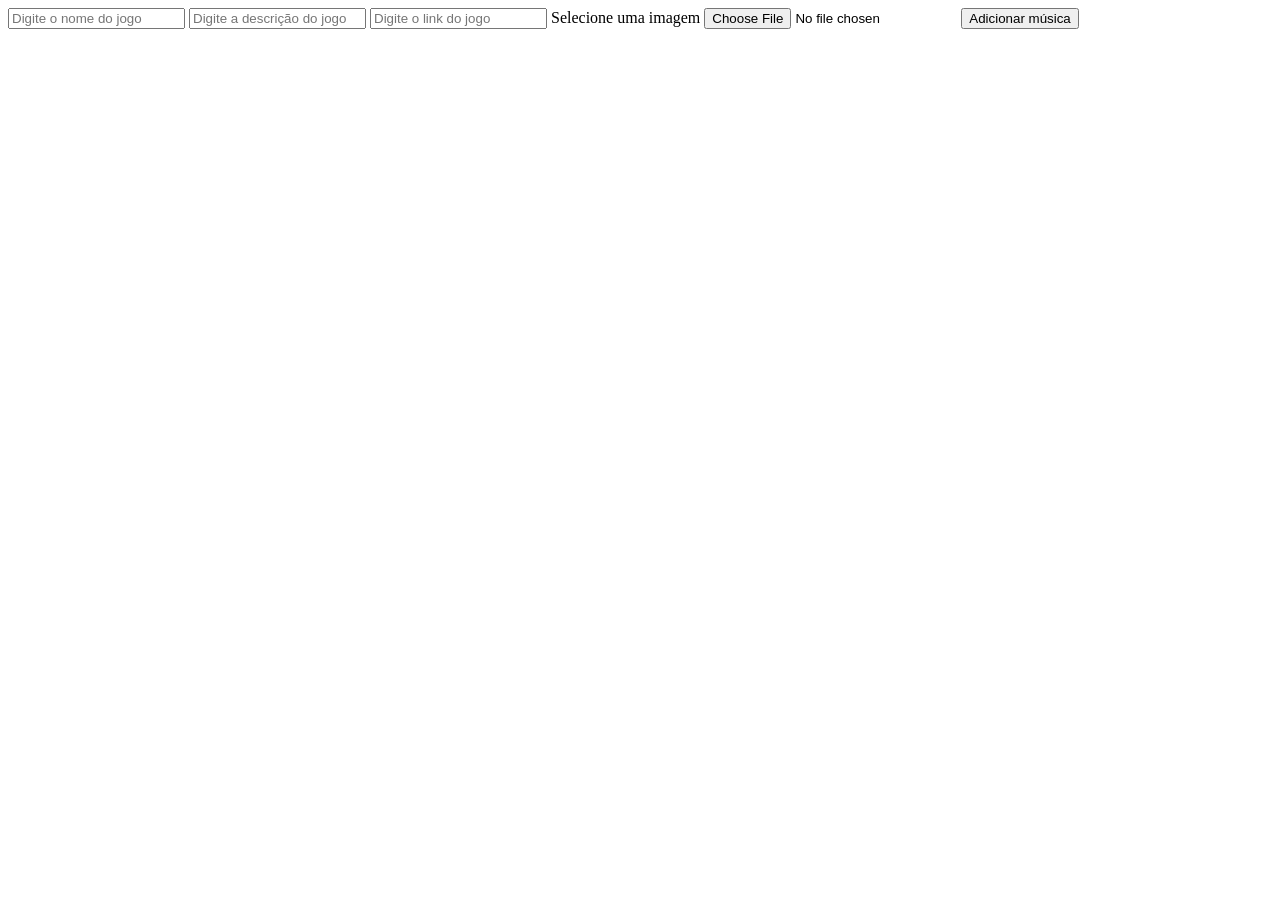
==== html/cadastro.html @ 2decac00 "Novas funcionalidades do projeto" ====
<!doctype html>
<html lang="en">
  <head>
    <meta charset="UTF-8" />
    <meta name="viewport" content="width=device-width, initial-scale=1.0" />
    <title>Document</title>
  </head>
  <body>
    <input type="text" id="nome" placeholder="Digite o nome do jogo" />
    <input
      type="text"
      id="descricao"
      placeholder="Digite a descrição do jogo"
    />
    <input type="text" id="link" placeholder="Digite o link do jogo" />

    <label for="input_com_imagem">Selecione uma imagem </label>
    <input type="file" id="input_com_imagem" />
    <button onclick="CriarMusica()">Adicionar música</button>

    <script src="./../javascript/cadastro.js"></script>
  </body>
</html>
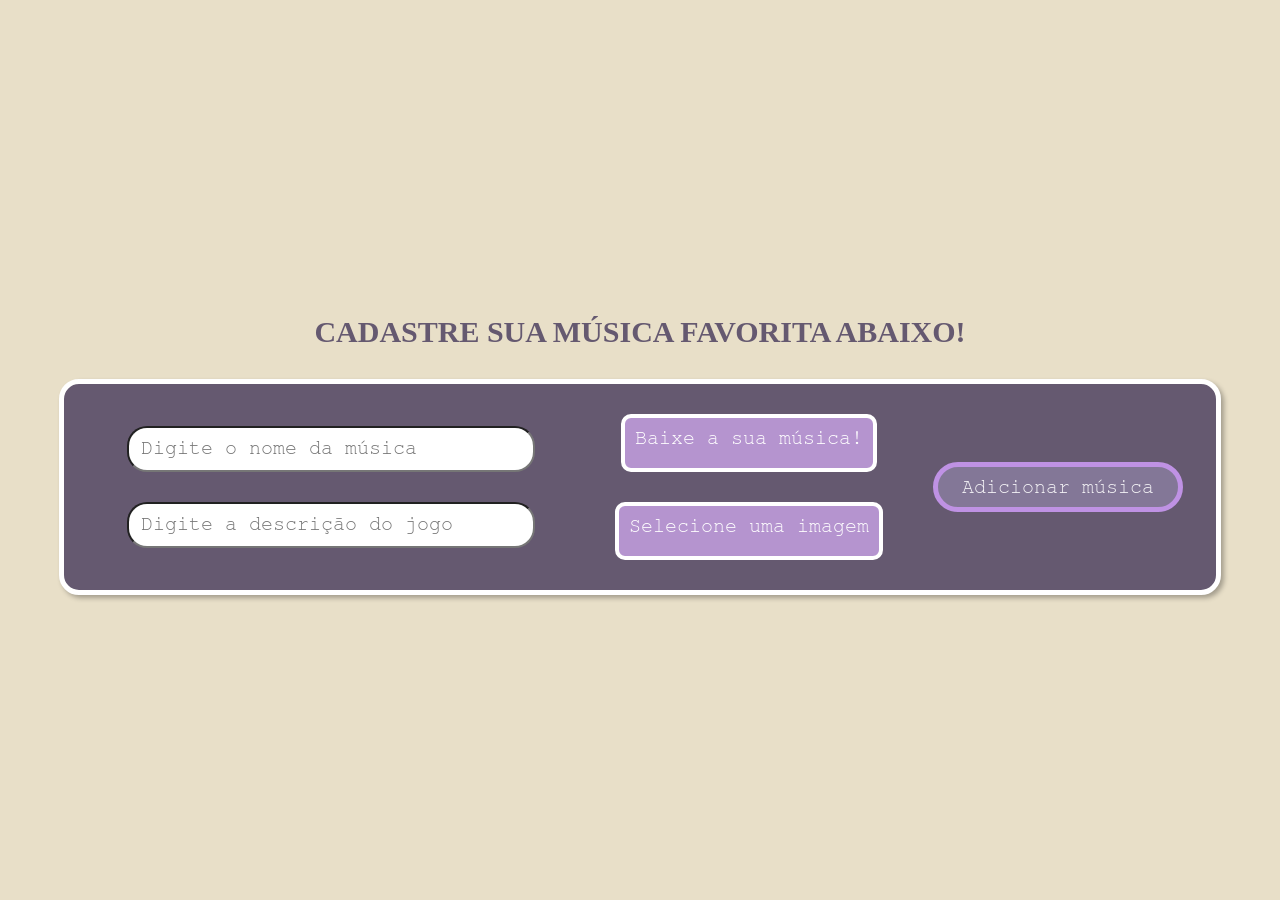
==== commit d08edfaf: "Adicionando novas funcionalidades" ====
--- a/html/cadastro.html
+++ b/html/cadastro.html
@@ -4,19 +4,40 @@
     <meta charset="UTF-8" />
     <meta name="viewport" content="width=device-width, initial-scale=1.0" />
     <title>Document</title>
+    <link rel="stylesheet" href="./../css/cadastro.css" class="stylesheet" />
   </head>
   <body>
-    <input type="text" id="nome" placeholder="Digite o nome do jogo" />
-    <input
-      type="text"
-      id="descricao"
-      placeholder="Digite a descrição do jogo"
-    />
-    <input type="text" id="link" placeholder="Digite o link do jogo" />
+    <main>
+      <section class="container_cadastro">
+        <h3>Cadastre sua música favorita abaixo!</h3>
+        <div class="div_formulario">
+          <div>
+            <input
+              type="text"
+              id="nome"
+              placeholder="Digite o nome da música"
+            />
+            <input
+              type="text"
+              id="descricao"
+              placeholder="Digite a descrição do jogo"
+            />
+          </div>
+          <div>
+            <label for="input_com_audio"> Baixe a sua música! </label>
+            <input type="file" id="input_com_audio" />
+            <label for="input_com_imagem">Selecione uma imagem </label>
+            <input type="file" id="input_com_imagem" />
+          </div>
+          <button id="botao" onclick="CriarMusica()">Adicionar música</button>
+        </div>
+      </section>
 
-    <label for="input_com_imagem">Selecione uma imagem </label>
-    <input type="file" id="input_com_imagem" />
-    <button onclick="CriarMusica()">Adicionar música</button>
+      <section class = "container_lista">
+        <div class="lista_de_musicas"></div>
+      </section>
+
+    </main>
 
     <script src="./../javascript/cadastro.js"></script>
   </body>
--- a/css/cadastro.css
+++ b/css/cadastro.css
@@ -0,0 +1,149 @@
+body {
+  margin: 0px;
+  padding: 0px;
+  box-sizing: border-box;
+  background-color: #e8dfc8;
+}
+
+h3 {
+  color: #655970;
+  font-size: 30px;
+  text-transform: uppercase;
+}
+
+main {
+  display: flex;
+  justify-content: center;
+  flex-direction: column;
+  width: 100%;
+  height: 100vh;
+  gap: 20px;
+}
+
+/* Container cadastro */
+
+.container_cadastro {
+  display: flex;
+  align-items: center;
+  flex-direction: column;
+}
+
+.div_formulario {
+  display: flex;
+  justify-content: center;
+  align-items: center;
+  width: 90%;
+  gap: 20px;
+  border-radius: 20px;
+  border: 5px solid white;
+  background-color: #655970;
+  box-shadow: 3px 3px 5px rgba(0, 0, 0, 0.3);
+}
+
+.div_formulario h3 {
+  font-size: 30px;
+  color: white;
+  font-family: FreeMono, monospace;
+}
+
+.div_formulario div {
+  display: flex;
+  align-items: center;
+  justify-content: center;
+  flex-direction: column;
+  gap: 30px;
+  margin: 30px;
+}
+
+#botao {
+  border-radius: 80px;
+  background-color: #837797;
+  border: 5px solid #bf92e4;
+  width: 250px;
+  height: 50px;
+  color: #f5f4f7;
+  font-family: FreeMono, monospace;
+  font-size: 20px;
+}
+
+input {
+  width: 400px;
+  height: 40px;
+  border-radius: 20px;
+}
+
+input::placeholder {
+  font-family: FreeMono, monospace;
+  font-size: 20px;
+  padding: 10px;
+}
+
+label {
+  font-size: 20px;
+  color: white;
+  font-family: FreeMono, monospace;
+  height: 30px;
+  background-color: #b594cf;
+  border-radius: 10px;
+  border: 4px solid white;
+  padding: 10px;
+  cursor: pointer;
+}
+
+input[type="file"] {
+  display: none;
+}
+
+#button {
+  margin-top: 20px;
+  border-radius: 80px;
+  background-color: #3f0071;
+  border: 5px solid #bf92e4;
+  width: 250px;
+  height: 50px;
+  color: #f5f4f7;
+  font-family: FreeMono, monospace;
+  font-size: 20px;
+}
+
+/* Container lista  */
+
+.lista_de_musicas {
+  display: flex;
+  flex-direction: row;
+  align-items: center;
+  justify-content: center;
+}
+
+.card_musica {
+  display: flex;
+  align-items: center;
+  justify-content: center;
+  flex-direction: column;
+  gap: 20px;
+  background-color: #655970;
+  border: 5px solid rgb(247, 243, 243);
+  border-radius: 30px;
+  padding: 10px;
+}
+
+.card_musica p {
+  font-size: 20px;
+}
+
+.card_musica img {
+  width: 200px;
+  border-radius: 20px;
+}
+
+.card_musica button {
+  margin-top: 20px;
+  border-radius: 80px;
+  background-color: #3f0071;
+  border: 5px solid #bf92e4;
+  width: 250px;
+  height: 50px;
+  color: #f5f4f7;
+  font-family: FreeMono, monospace;
+  font-size: 20px;
+}
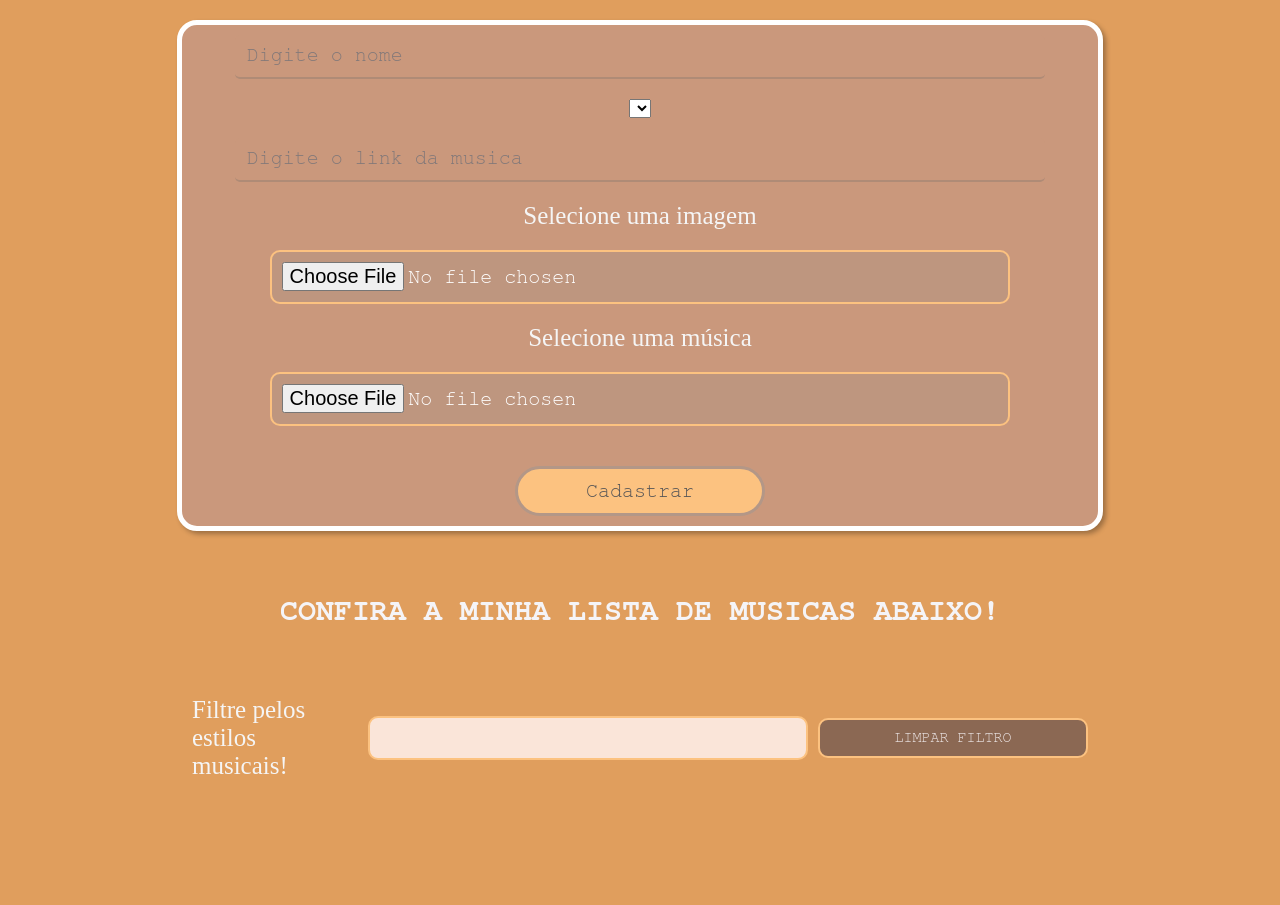
==== commit c77d9519: "Alterando projeto" ====
--- a/html/cadastro.html
+++ b/html/cadastro.html
@@ -1,44 +1,57 @@
 <!doctype html>
 <html lang="en">
+
+<head>
+  <meta charset="UTF-8" />
+  <meta name="viewport" content="width=device-width, initial-scale=1.0" />
+  <title>Document</title>
+</head>
+
+<body>
+  <!doctype html>
+  <html lang="en">
+
   <head>
     <meta charset="UTF-8" />
     <meta name="viewport" content="width=device-width, initial-scale=1.0" />
     <title>Document</title>
     <link rel="stylesheet" href="./../css/cadastro.css" class="stylesheet" />
   </head>
+
   <body>
     <main>
-      <section class="container_cadastro">
-        <h3>Cadastre sua música favorita abaixo!</h3>
-        <div class="div_formulario">
-          <div>
-            <input
-              type="text"
-              id="nome"
-              placeholder="Digite o nome da música"
-            />
-            <input
-              type="text"
-              id="descricao"
-              placeholder="Digite a descrição do jogo"
-            />
-          </div>
-          <div>
-            <label for="input_com_audio"> Baixe a sua música! </label>
-            <input type="file" id="input_com_audio" />
-            <label for="input_com_imagem">Selecione uma imagem </label>
-            <input type="file" id="input_com_imagem" />
-          </div>
-          <button id="botao" onclick="CriarMusica()">Adicionar música</button>
-        </div>
-      </section>
 
-      <section class = "container_lista">
-        <div class="lista_de_musicas"></div>
-      </section>
+      <!-- Formulário -->
+      <div class="div_formulario">
+        <input id="nome" type="text" placeholder="Digite o nome" />
+        <select  class="genero">
+        </select  >
 
+        <input type="text" id="link" placeholder="Digite o link da musica" />
+        <label for="input_com_imagem">Selecione uma imagem</label>
+        <input type="file" id="input_com_imagem" />
+        <label for="input_com_imagem">Selecione uma música</label>
+        <input type="file" id="input_com_audio" />
+
+        <button id="cadastrar" onclick="CadastrarMusica()">Cadastrar</button>
+      </div>
+
+      <!-- Filtro dos cadastro -->
+      <h2>Confira a minha lista de musicas abaixo!</h2>
+      <div class="div_filtro">
+        <p>Filtre pelos estilos musicais! </p>
+        <input type="text" id="texto_pesquisa" />
+        <button id="limpar_filtro"> Limpar filtro </button>
+      </div>
+
+      <!-- Lista de musicas -->
+      <div class="lista_de_musicas"></div>
     </main>
 
     <script src="./../javascript/cadastro.js"></script>
   </body>
-</html>
+
+  </html>
+</body>
+
+</html>
--- a/css/cadastro.css
+++ b/css/cadastro.css
@@ -2,7 +2,7 @@
   margin: 0px;
   padding: 0px;
   box-sizing: border-box;
-  background-color: #e8dfc8;
+  background-color: #e09e5d;
 }
 
 h3 {
@@ -14,29 +14,26 @@
 main {
   display: flex;
   justify-content: center;
+  align-items: center;
   flex-direction: column;
   width: 100%;
-  height: 100vh;
   gap: 20px;
 }
 
 /* Container cadastro */
 
-.container_cadastro {
-  display: flex;
-  align-items: center;
-  flex-direction: column;
-}
-
 .div_formulario {
   display: flex;
   justify-content: center;
   align-items: center;
-  width: 90%;
-  gap: 20px;
+  flex-direction: column;
+  gap: 20px;
+  padding: 10px;
+  margin: 20px;
+  width: 70%;
   border-radius: 20px;
   border: 5px solid white;
-  background-color: #655970;
+  background-color: #ca987c;
   box-shadow: 3px 3px 5px rgba(0, 0, 0, 0.3);
 }
 
@@ -48,11 +45,9 @@
 
 .div_formulario div {
   display: flex;
-  align-items: center;
-  justify-content: center;
-  flex-direction: column;
-  gap: 30px;
-  margin: 30px;
+  justify-content: center;
+  flex-direction: column;
+  width: 100%;
 }
 
 #botao {
@@ -66,50 +61,118 @@
   font-size: 20px;
 }
 
-input {
-  width: 400px;
+input[type="text"] {
+  width: 90%;
   height: 40px;
-  border-radius: 20px;
+  border-radius: 5px;
+  background-color: #ca987c;
+  border: 0px;
+  border-bottom: 2px solid #af8b76;
+  outline: none;
+
+}
+
+.div_formulario input[type="text"]:focus {
+  border: 3px solid #af8b76;
 }
 
 input::placeholder {
   font-family: FreeMono, monospace;
-  font-size: 20px;
-  padding: 10px;
+  color: rgb(131, 121, 121);
+  font-size: 20px;
+  padding: 10px;
+}
+
+input[type="file"] {
+  font-size: 20px;
+  color: white;
+  font-family: FreeMono, monospace;
+  height: 30px;
+  width: 80%;
+  background-color: #be967f;
+  border-radius: 10px;
+  border: 2px solid #fcc280;
+  padding: 10px;
+  cursor: pointer;
 }
 
 label {
-  font-size: 20px;
-  color: white;
-  font-family: FreeMono, monospace;
-  height: 30px;
-  background-color: #b594cf;
-  border-radius: 10px;
-  border: 4px solid white;
-  padding: 10px;
-  cursor: pointer;
-}
-
-input[type="file"] {
-  display: none;
-}
-
-#button {
+  font-size: 25px;
+  color: whitesmoke;
+}
+
+#cadastrar {
   margin-top: 20px;
   border-radius: 80px;
-  background-color: #3f0071;
-  border: 5px solid #bf92e4;
+  background-color: #fcc280;
+  border: 3px solid #b39787;
   width: 250px;
   height: 50px;
-  color: #f5f4f7;
-  font-family: FreeMono, monospace;
-  font-size: 20px;
+  color: #545455;
+  font-family: FreeMono, monospace;
+  font-size: 20px;
+}
+
+/* Container filtro */
+
+.div_filtro {
+  display: flex;
+  justify-content: center;
+  align-items: center;
+  flex-direction: row;
+  width: 70%;
+  gap: 10px;
+}
+
+.div_filtro p {
+  font-size: 25px;
+  color: whitesmoke;
+}
+
+.div_filtro input {
+  font-size: 20px;
+  color: rgb(153, 148, 148);
+  font-family: FreeMono, monospace;
+  height: 20px;
+  width: 80%;
+  background-color: #fae5d9;
+  border-radius: 10px;
+  border: 2px solid #fcc280;
+  padding: 10px;
+  cursor: pointer;
+}
+
+.div_filtro button {
+  font-size: 15px;
+  color: rgb(236, 229, 229);
+  text-transform: uppercase;
+  font-family: FreeMono, monospace;
+  width: 50%;
+  height: 40px;
+  background-color: #8b6853;
+  border-radius: 10px;
+  border: 2px solid #fcc280;
+  padding: 10px;
+  cursor: pointer;
 }
 
 /* Container lista  */
 
+h2 {
+  font-size: 30px;
+  font-family: FreeMono, monospace;
+  text-transform: uppercase;
+  color: #f5f4f7;
+}
+
 .lista_de_musicas {
   display: flex;
+  width: 80%;
+  border-radius: 10px;
+  flex-wrap: wrap;
+  padding: 20px;
+  gap: 20px;
+  margin: 20px;
   flex-direction: row;
   align-items: center;
   justify-content: center;
@@ -121,29 +184,57 @@
   justify-content: center;
   flex-direction: column;
   gap: 20px;
-  background-color: #655970;
-  border: 5px solid rgb(247, 243, 243);
+  background-color: #ca987c;
+  border: 2px solid rgb(247, 243, 243);
   border-radius: 30px;
   padding: 10px;
+  width: 30%;
+}
+
+.card_musica div {
+  display: flex;
+  flex-direction: column;
+  align-items: center;
+  justify-content: center;
+  background-color: #fae5d9;
+  border-radius: 20px;
+  width: 90%;
+  height: 100%;
+  padding: 10px;
+  margin: 20px;
+}
+
+.card_musica img {
+  width: 250px;
+  border-radius: 20px;
+}
+
+.card_musica a {
+  font-size: 15px;
+  font-family: FreeMono, monospace;
+  text-transform: uppercase;
+  color: #9b9b9c;
 }
 
 .card_musica p {
-  font-size: 20px;
-}
-
-.card_musica img {
-  width: 200px;
-  border-radius: 20px;
+  font-size: 15px;
+  font-family: FreeMono, monospace;
+  text-transform: uppercase;
+  color: #f5f4f7;
 }
 
 .card_musica button {
   margin-top: 20px;
   border-radius: 80px;
-  background-color: #3f0071;
-  border: 5px solid #bf92e4;
+  background-color: #8b6853;
+  border: 4px solid #fcc280;
   width: 250px;
   height: 50px;
   color: #f5f4f7;
   font-family: FreeMono, monospace;
   font-size: 20px;
 }
+
+.card_musica div p {
+  color: #545455;
+}
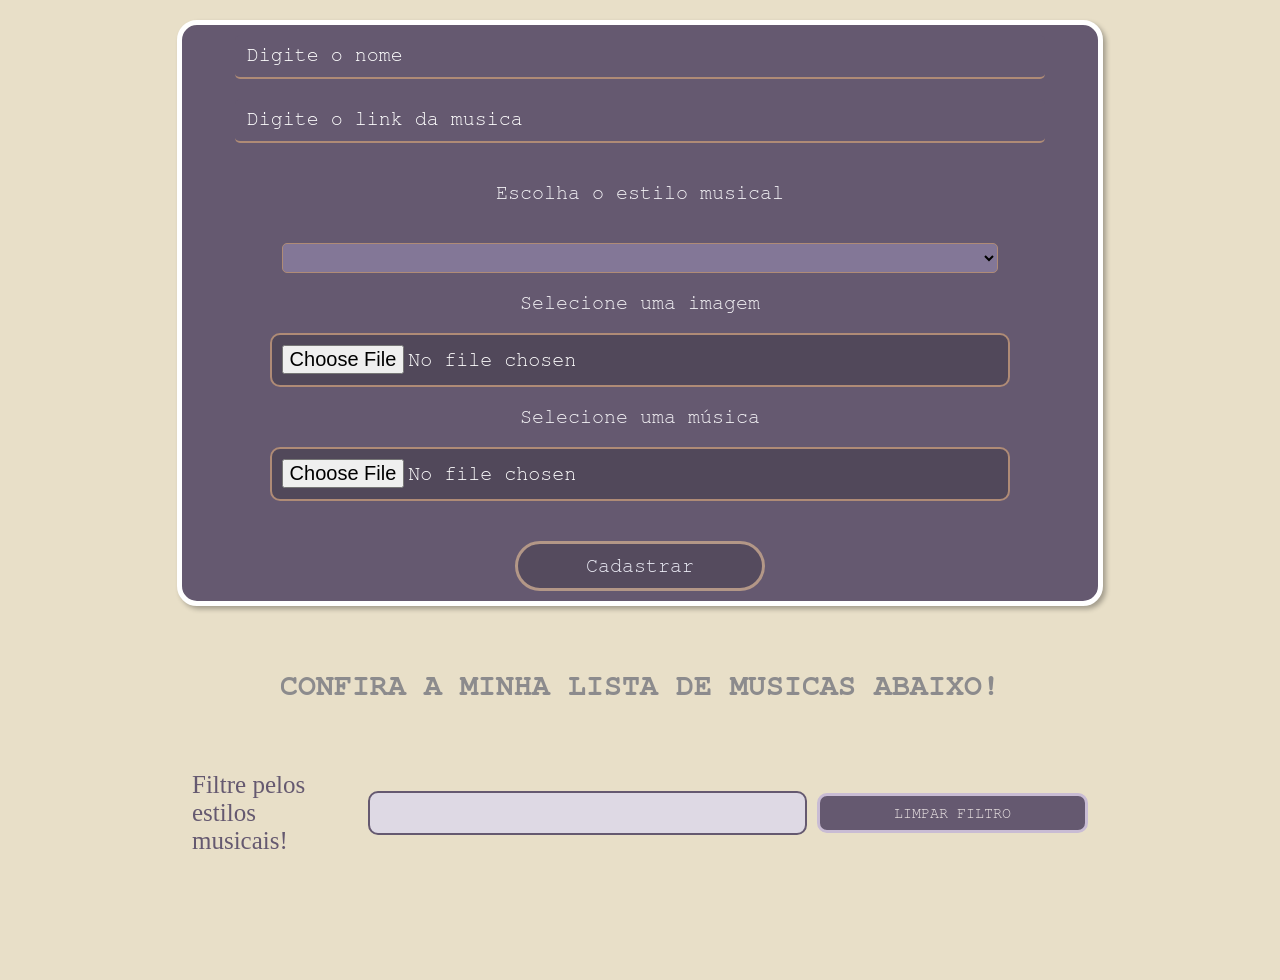
==== commit 793f63d6: "Ajustes finais" ====
--- a/html/cadastro.html
+++ b/html/cadastro.html
@@ -1,57 +1,61 @@
 <!doctype html>
 <html lang="en">
-
-<head>
-  <meta charset="UTF-8" />
-  <meta name="viewport" content="width=device-width, initial-scale=1.0" />
-  <title>Document</title>
-</head>
-
-<body>
-  <!doctype html>
-  <html lang="en">
-
   <head>
     <meta charset="UTF-8" />
     <meta name="viewport" content="width=device-width, initial-scale=1.0" />
     <title>Document</title>
-    <link rel="stylesheet" href="./../css/cadastro.css" class="stylesheet" />
   </head>
 
   <body>
-    <main>
+    <!doctype html>
+    <html lang="en">
+      <head>
+        <meta charset="UTF-8" />
+        <meta name="viewport" content="width=device-width, initial-scale=1.0" />
+        <title>Document</title>
+        <link
+          rel="stylesheet"
+          href="./../css/cadastro.css"
+          class="stylesheet"
+        />
+      </head>
 
-      <!-- Formulário -->
-      <div class="div_formulario">
-        <input id="nome" type="text" placeholder="Digite o nome" />
-        <select  class="genero">
-        </select  >
+      <body>
+        <main>
+          <!-- Formulário -->
+          <div class="div_formulario">
+            <input id="nome" type="text" placeholder="Digite o nome" />
+            <input
+              type="text"
+              id="link"
+              placeholder="Digite o link da musica"
+            />
+            <p>Escolha o estilo musical</p>
+            <select class="genero"></select>
+            <label for="input_com_imagem">Selecione uma imagem</label>
+            <input type="file" id="input_com_imagem" />
+            <label for="input_com_imagem">Selecione uma música</label>
+            <input type="file" id="input_com_audio" />
 
-        <input type="text" id="link" placeholder="Digite o link da musica" />
-        <label for="input_com_imagem">Selecione uma imagem</label>
-        <input type="file" id="input_com_imagem" />
-        <label for="input_com_imagem">Selecione uma música</label>
-        <input type="file" id="input_com_audio" />
+            <button id="cadastrar" onclick="CadastrarMusica()">
+              Cadastrar
+            </button>
+          </div>
 
-        <button id="cadastrar" onclick="CadastrarMusica()">Cadastrar</button>
-      </div>
+          <!-- Filtro dos cadastro -->
+          <h2>Confira a minha lista de musicas abaixo!</h2>
+          <div class="div_filtro">
+            <p>Filtre pelos estilos musicais!</p>
+            <input type="text" id="texto_pesquisa" />
+            <button id="limpar_filtro">Limpar filtro</button>
+          </div>
 
-      <!-- Filtro dos cadastro -->
-      <h2>Confira a minha lista de musicas abaixo!</h2>
-      <div class="div_filtro">
-        <p>Filtre pelos estilos musicais! </p>
-        <input type="text" id="texto_pesquisa" />
-        <button id="limpar_filtro"> Limpar filtro </button>
-      </div>
+          <!-- Lista de musicas -->
+          <div class="lista_de_musicas"></div>
+        </main>
 
-      <!-- Lista de musicas -->
-      <div class="lista_de_musicas"></div>
-    </main>
-
-    <script src="./../javascript/cadastro.js"></script>
+        <script src="./../javascript/cadastro.js"></script>
+      </body>
+    </html>
   </body>
-
-  </html>
-</body>
-
-</html>+</html>
--- a/css/cadastro.css
+++ b/css/cadastro.css
@@ -2,7 +2,7 @@
   margin: 0px;
   padding: 0px;
   box-sizing: border-box;
-  background-color: #e09e5d;
+  background-color: #e8dfc8;
 }
 
 h3 {
@@ -33,7 +33,7 @@
   width: 70%;
   border-radius: 20px;
   border: 5px solid white;
-  background-color: #ca987c;
+  background-color: #655970;
   box-shadow: 3px 3px 5px rgba(0, 0, 0, 0.3);
 }
 
@@ -65,20 +65,19 @@
   width: 90%;
   height: 40px;
   border-radius: 5px;
-  background-color: #ca987c;
+  background-color: #655970;
   border: 0px;
   border-bottom: 2px solid #af8b76;
   outline: none;
-
 }
 
 .div_formulario input[type="text"]:focus {
-  border: 3px solid #af8b76;
+  border: 3px solid #c8b99a;
 }
 
 input::placeholder {
   font-family: FreeMono, monospace;
-  color: rgb(131, 121, 121);
+  color: white;
   font-size: 20px;
   padding: 10px;
 }
@@ -89,26 +88,27 @@
   font-family: FreeMono, monospace;
   height: 30px;
   width: 80%;
-  background-color: #be967f;
-  border-radius: 10px;
-  border: 2px solid #fcc280;
+  background-color: #51485a;
+  border-radius: 10px;
+  border: 2px solid #af8b76;
   padding: 10px;
   cursor: pointer;
 }
 
 label {
-  font-size: 25px;
-  color: whitesmoke;
+  font-size: 20px;
+  font-family: FreeMono, monospace;
+  color: #f5f4f7;
 }
 
 #cadastrar {
   margin-top: 20px;
   border-radius: 80px;
-  background-color: #fcc280;
+  background-color: #554b5e;
   border: 3px solid #b39787;
   width: 250px;
   height: 50px;
-  color: #545455;
+  color: #ededf7;
   font-family: FreeMono, monospace;
   font-size: 20px;
 }
@@ -126,7 +126,7 @@
 
 .div_filtro p {
   font-size: 25px;
-  color: whitesmoke;
+  color: #655970;
 }
 
 .div_filtro input {
@@ -135,9 +135,9 @@
   font-family: FreeMono, monospace;
   height: 20px;
   width: 80%;
-  background-color: #fae5d9;
-  border-radius: 10px;
-  border: 2px solid #fcc280;
+  background-color: #ded9e4;
+  border-radius: 10px;
+  border: 2px solid #655970;
   padding: 10px;
   cursor: pointer;
 }
@@ -149,9 +149,9 @@
   font-family: FreeMono, monospace;
   width: 50%;
   height: 40px;
-  background-color: #8b6853;
-  border-radius: 10px;
-  border: 2px solid #fcc280;
+  background-color: #655970;
+  border-radius: 10px;
+  border: 3px solid #c9bcd4;
   padding: 10px;
   cursor: pointer;
 }
@@ -162,7 +162,7 @@
   font-size: 30px;
   font-family: FreeMono, monospace;
   text-transform: uppercase;
-  color: #f5f4f7;
+  color: #8c8b8d;
 }
 
 .lista_de_musicas {
@@ -184,7 +184,7 @@
   justify-content: center;
   flex-direction: column;
   gap: 20px;
-  background-color: #ca987c;
+  background-color: #655970;
   border: 2px solid rgb(247, 243, 243);
   border-radius: 30px;
   padding: 10px;
@@ -196,7 +196,7 @@
   flex-direction: column;
   align-items: center;
   justify-content: center;
-  background-color: #fae5d9;
+  background-color: #f5ecfd;
   border-radius: 20px;
   width: 90%;
   height: 100%;
@@ -226,8 +226,8 @@
 .card_musica button {
   margin-top: 20px;
   border-radius: 80px;
-  background-color: #8b6853;
-  border: 4px solid #fcc280;
+  background-color: #b0a4bb;
+  border: 2px solid #453f4b;
   width: 250px;
   height: 50px;
   color: #f5f4f7;
@@ -237,4 +237,24 @@
 
 .card_musica div p {
   color: #545455;
-}+}
+
+/* Estilizando o select */
+
+.genero {
+  width: 80%;
+  height: 30px;
+  border-radius: 5px;
+  background-color: #837797;
+  border: 1px solid #af8b76;
+}
+.option {
+  background-color: #453f4b;
+  color: white;
+}
+
+.div_formulario p {
+  font-size: 20px;
+  font-family: FreeMono, monospace;
+  color: #f5f4f7;
+}
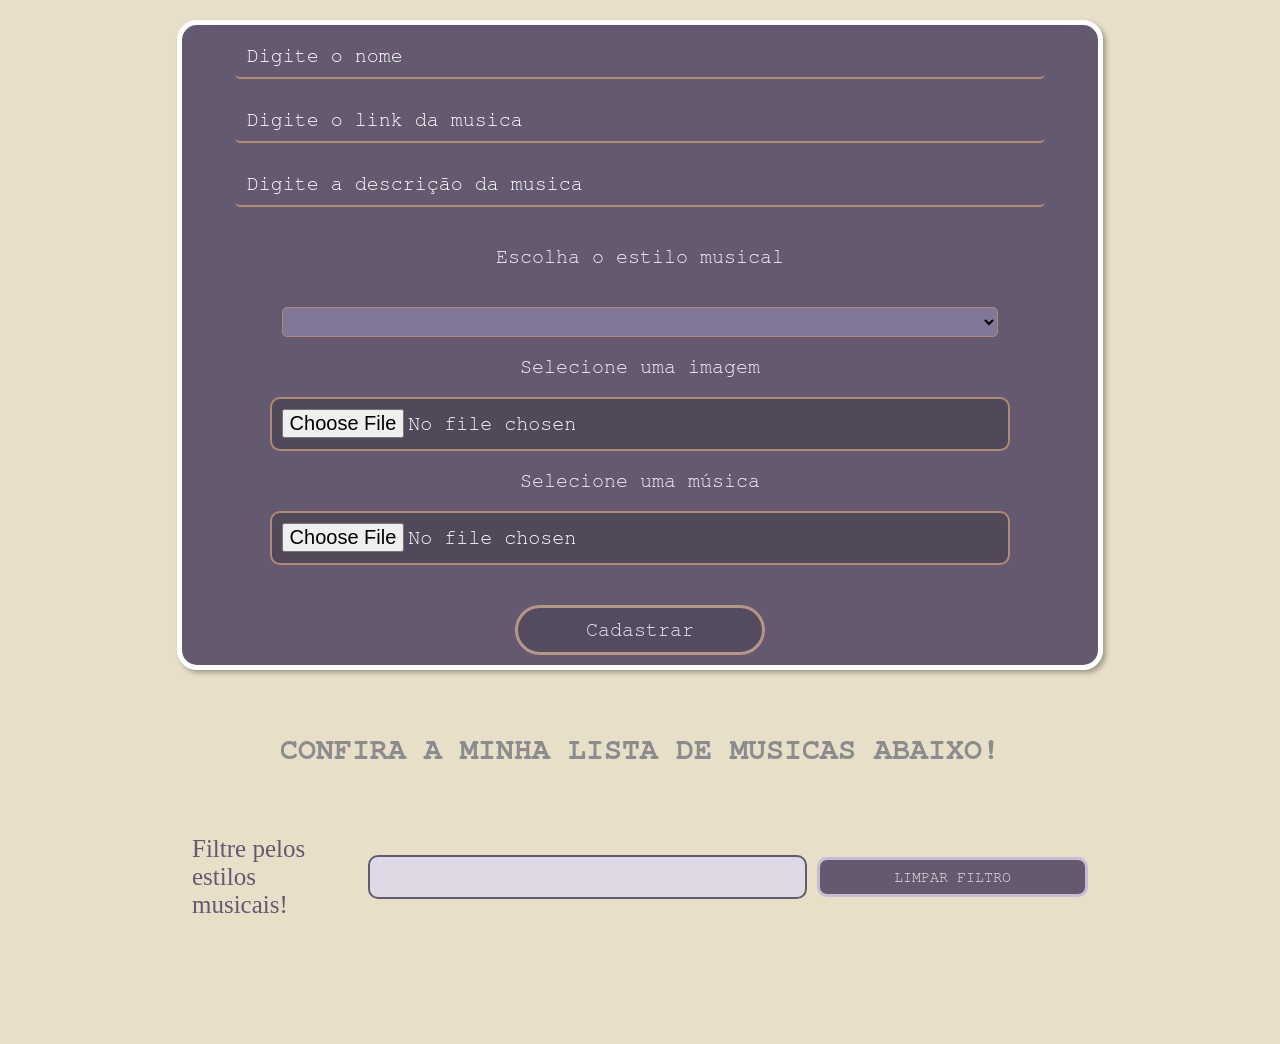
==== commit db954a01: "Ajustes finais" ====
--- a/html/cadastro.html
+++ b/html/cadastro.html
@@ -30,6 +30,11 @@
               id="link"
               placeholder="Digite o link da musica"
             />
+             <input
+              type="text"
+              id="descricao"
+              placeholder="Digite a descrição da musica"
+            />
             <p>Escolha o estilo musical</p>
             <select class="genero"></select>
             <label for="input_com_imagem">Selecione uma imagem</label>
--- a/css/cadastro.css
+++ b/css/cadastro.css
@@ -64,6 +64,9 @@
 input[type="text"] {
   width: 90%;
   height: 40px;
+  font-size: 20px;
+  color: rgb(153, 148, 148);
+  font-family: FreeMono, monospace;
   border-radius: 5px;
   background-color: #655970;
   border: 0px;
@@ -113,6 +116,10 @@
   font-size: 20px;
 }
 
+#cadastrar:hover {
+  background-color: #837797;
+}
+
 /* Container filtro */
 
 .div_filtro {
@@ -154,6 +161,10 @@
   border: 3px solid #c9bcd4;
   padding: 10px;
   cursor: pointer;
+}
+
+.div_filtro button:hover {
+  background-color: #837797;
 }
 
 /* Container lista  */
@@ -248,6 +259,7 @@
   background-color: #837797;
   border: 1px solid #af8b76;
 }
+
 .option {
   background-color: #453f4b;
   color: white;
